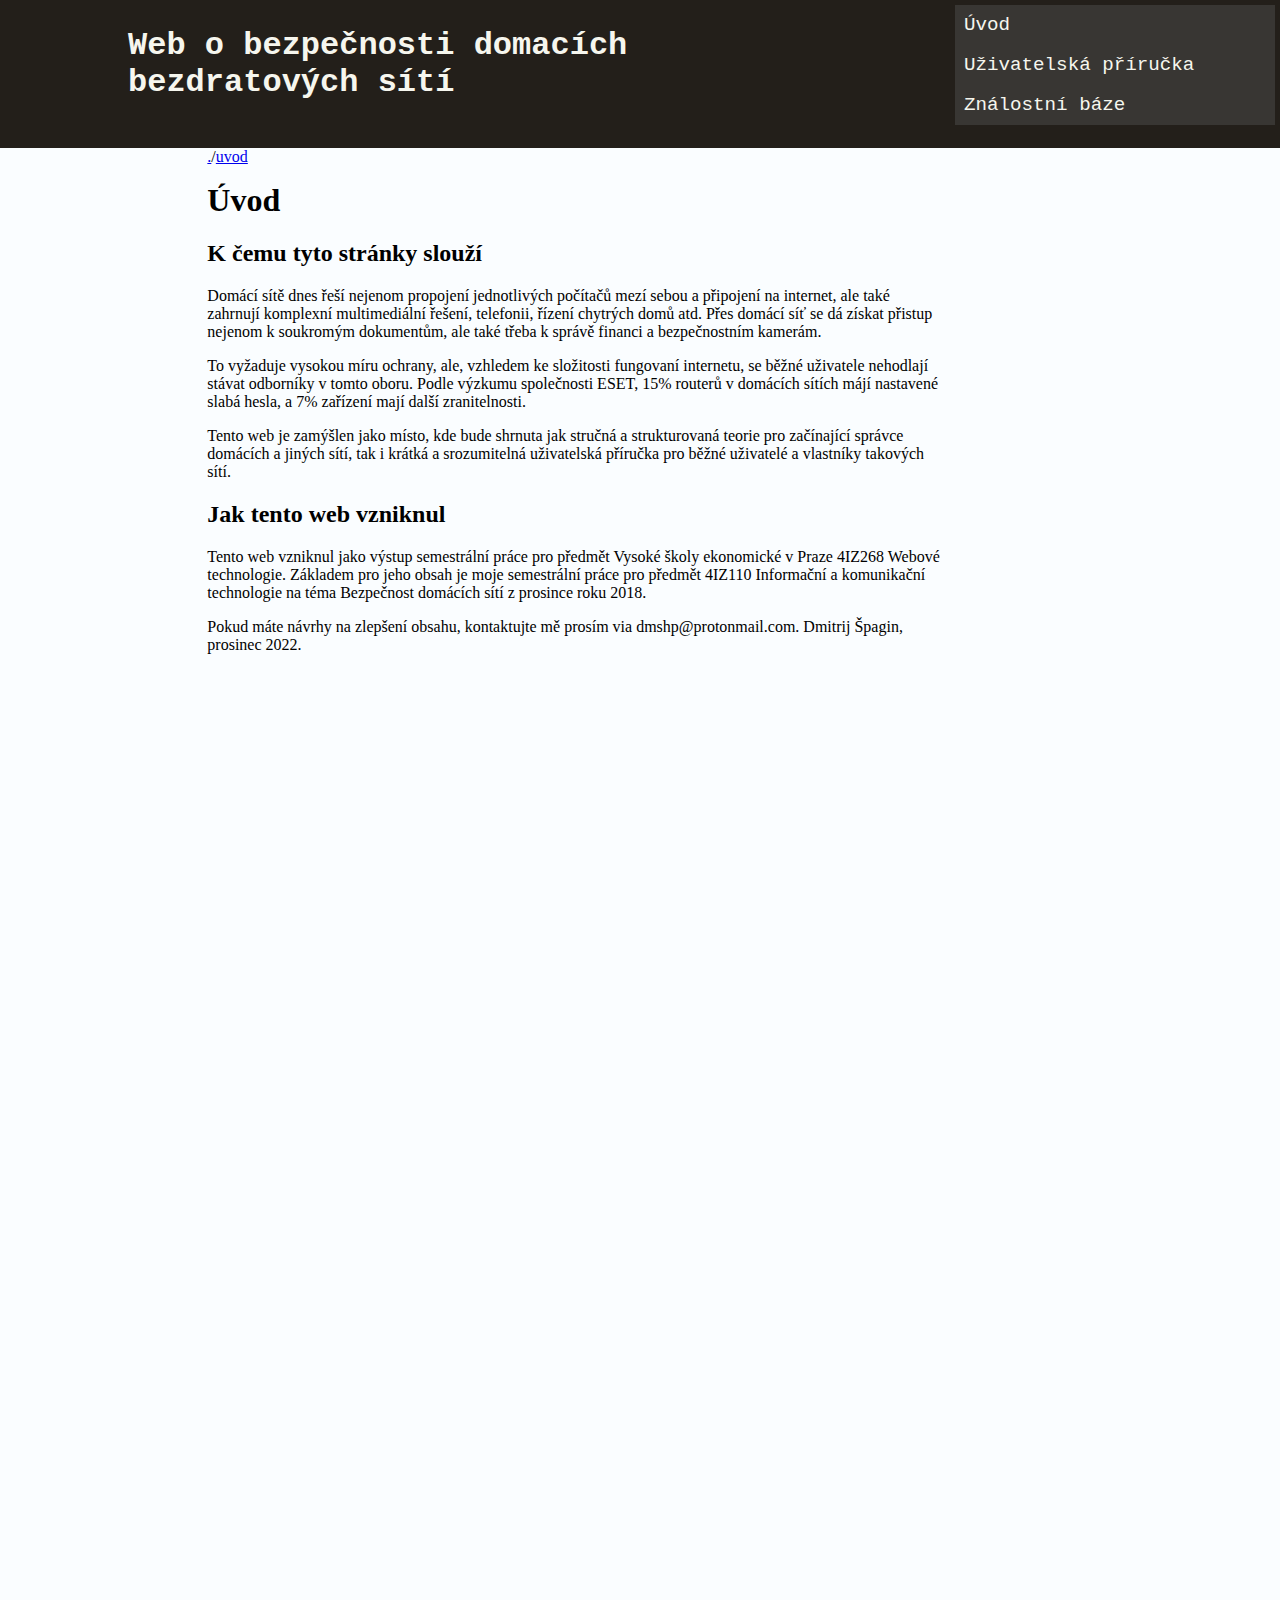
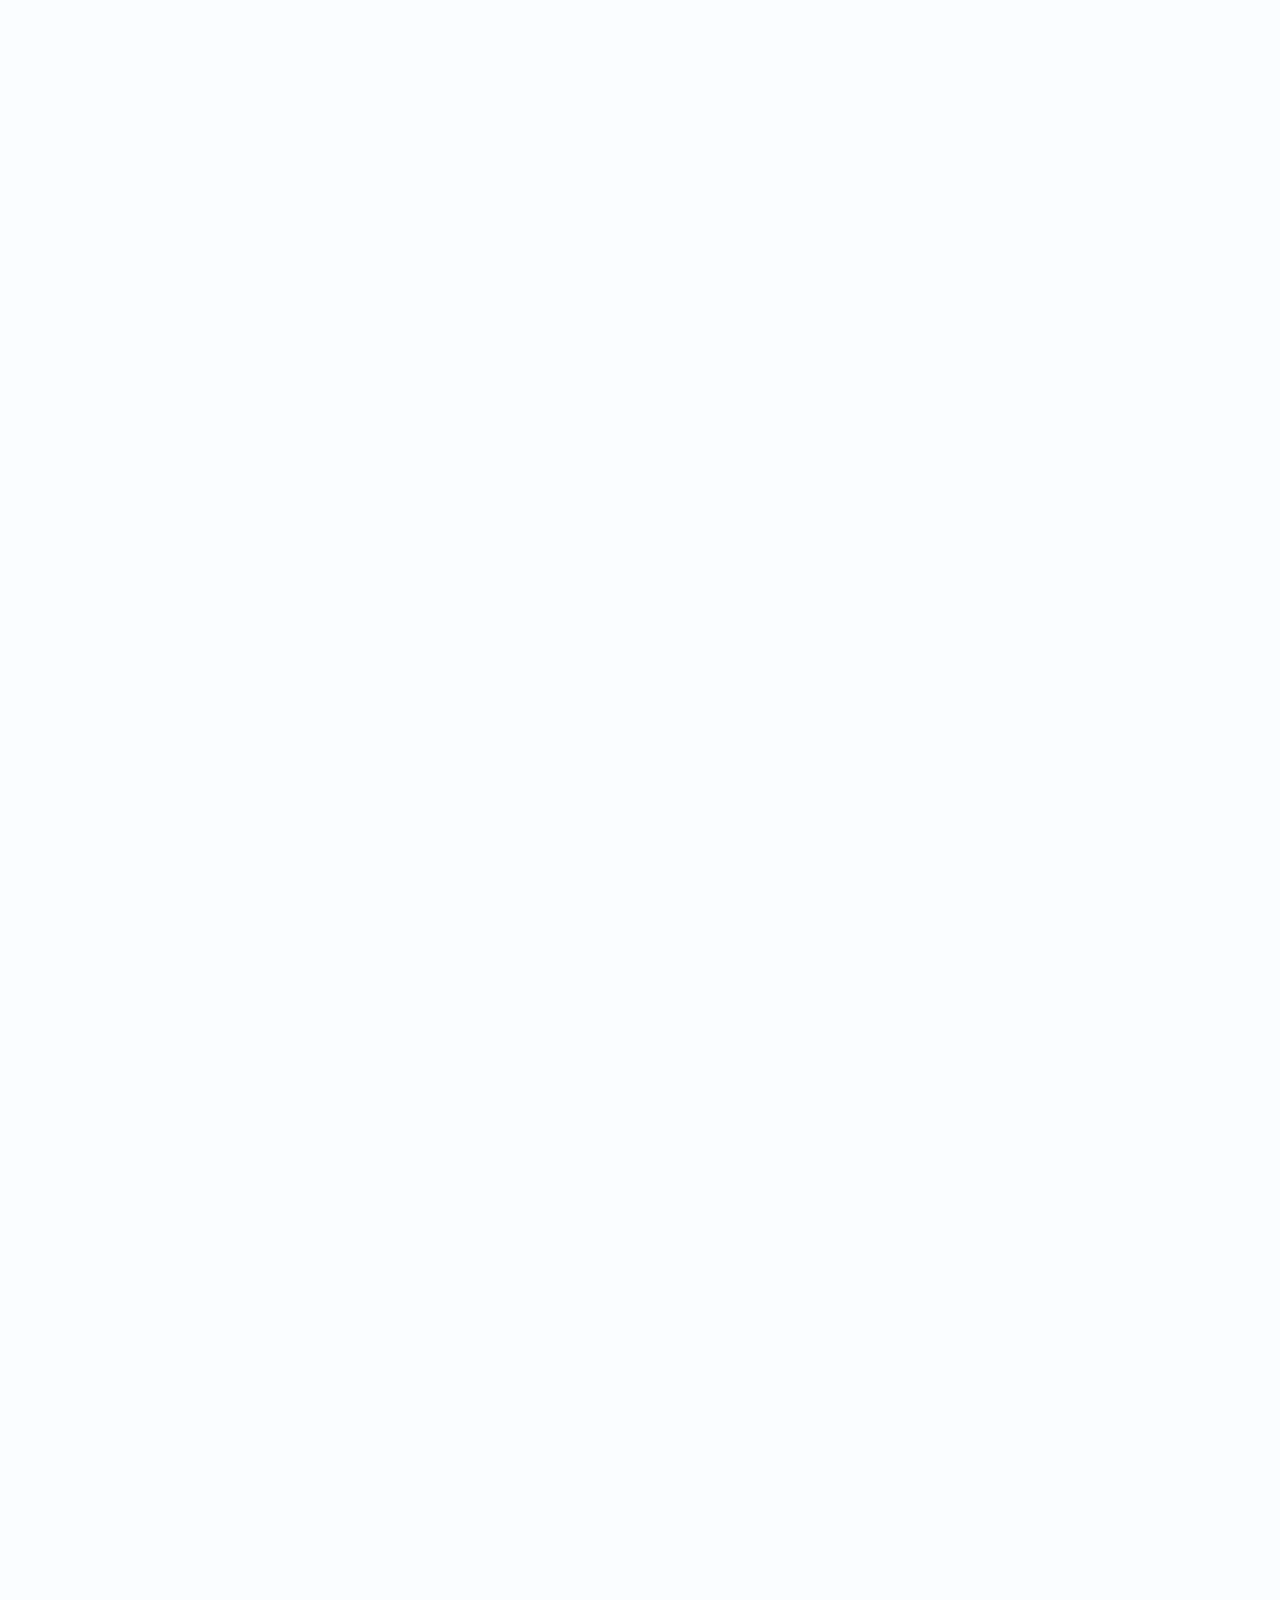
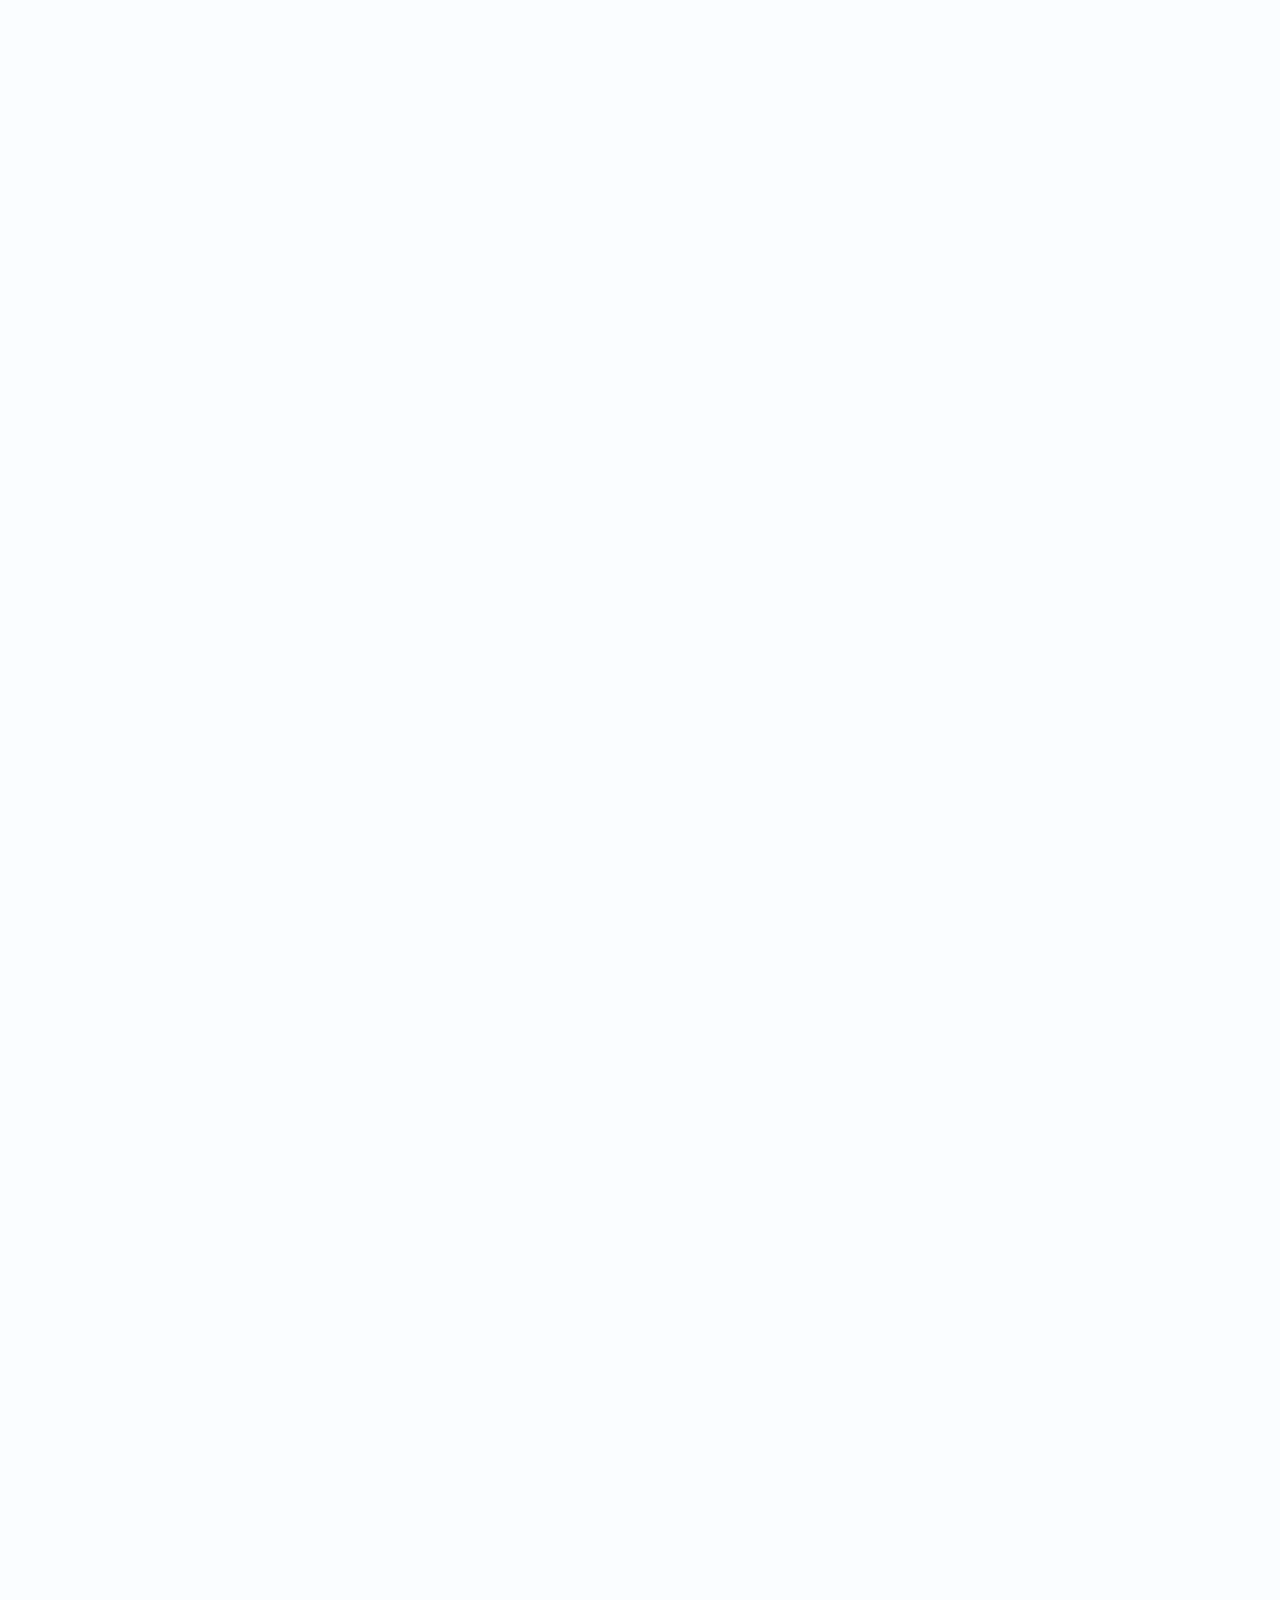
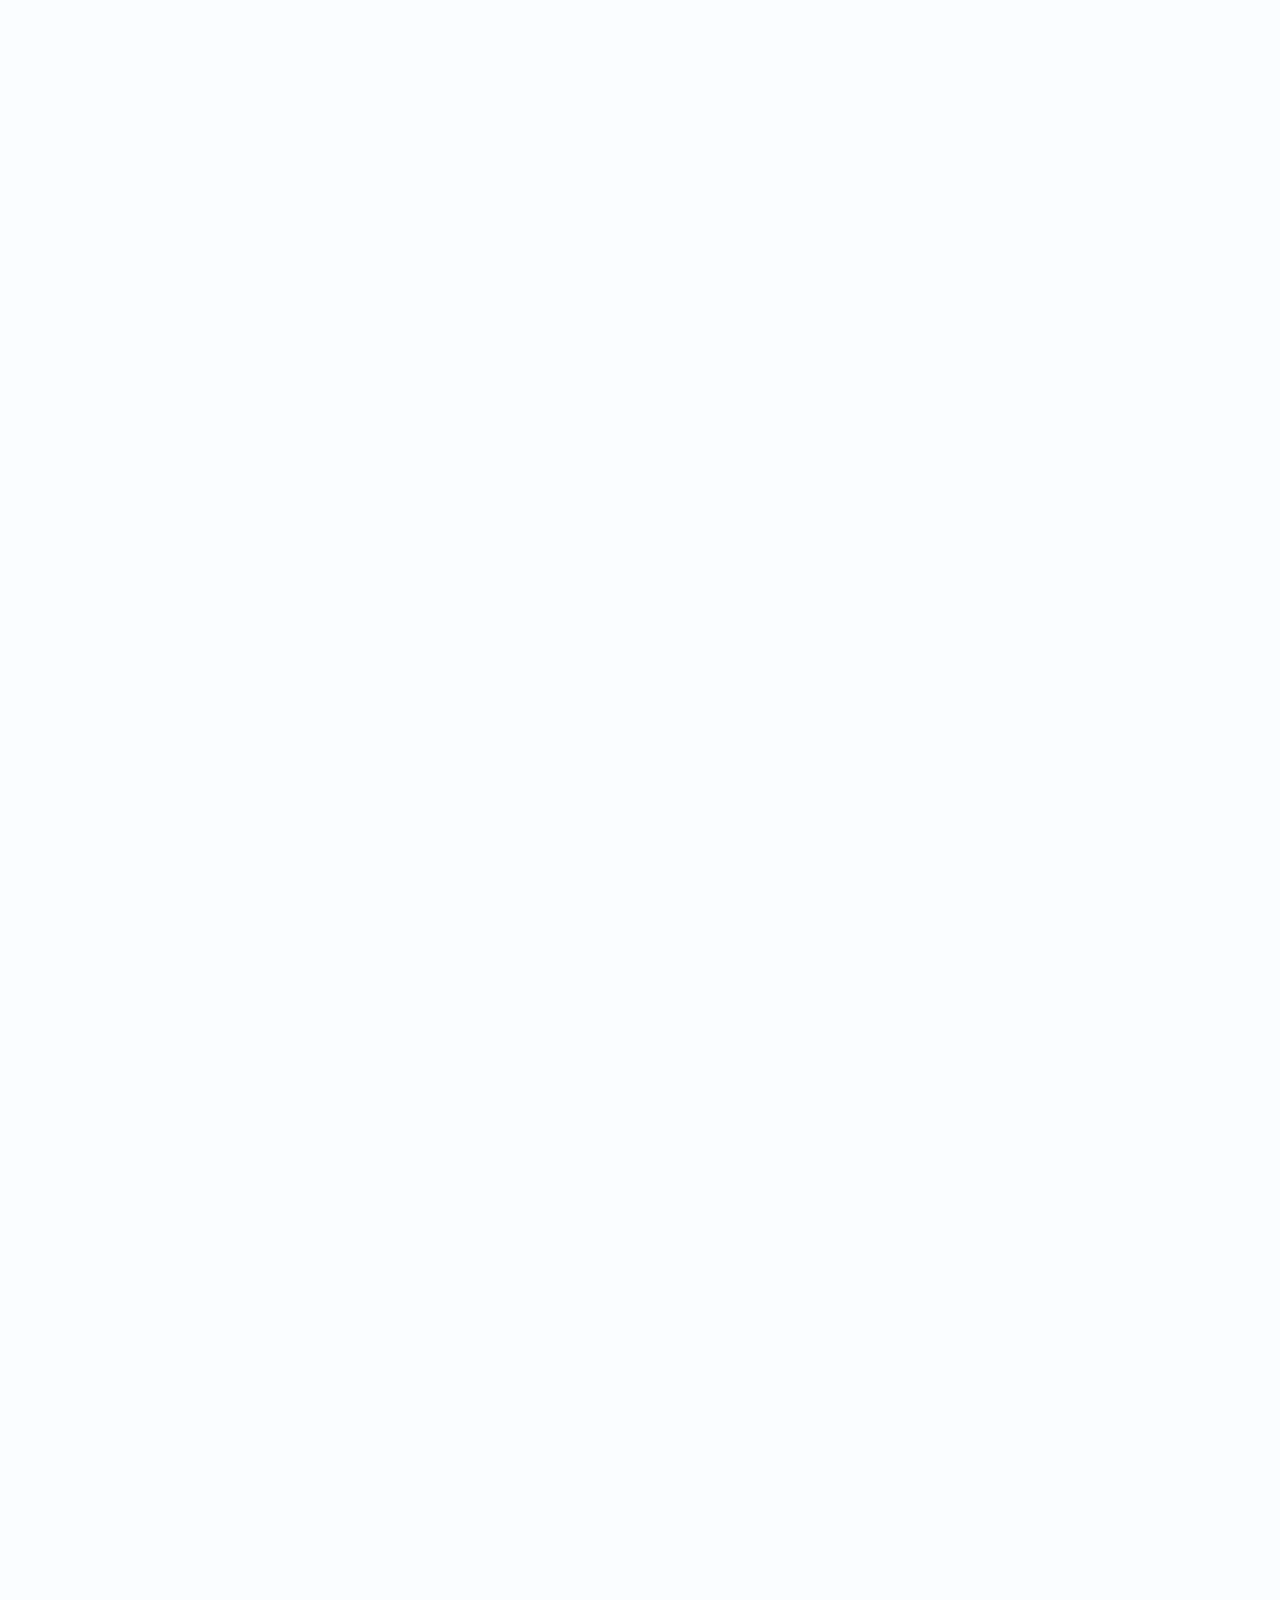
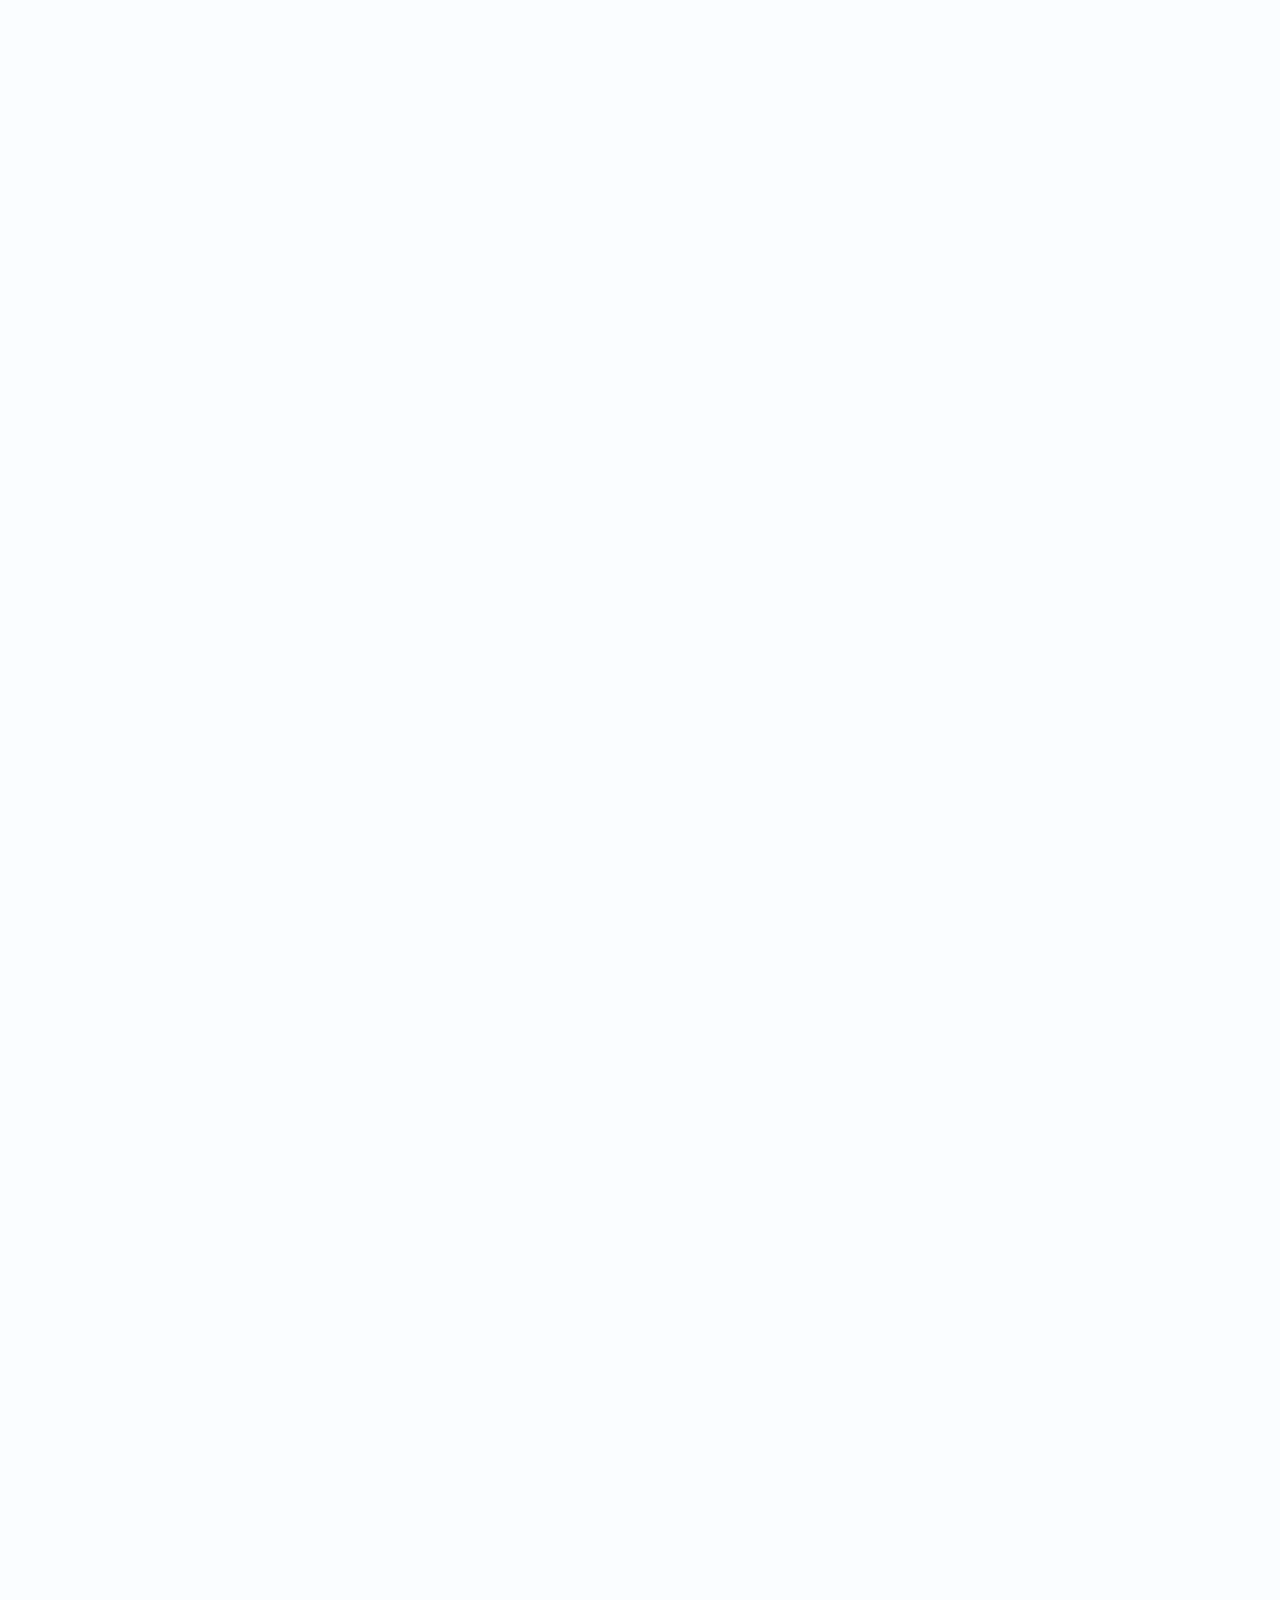
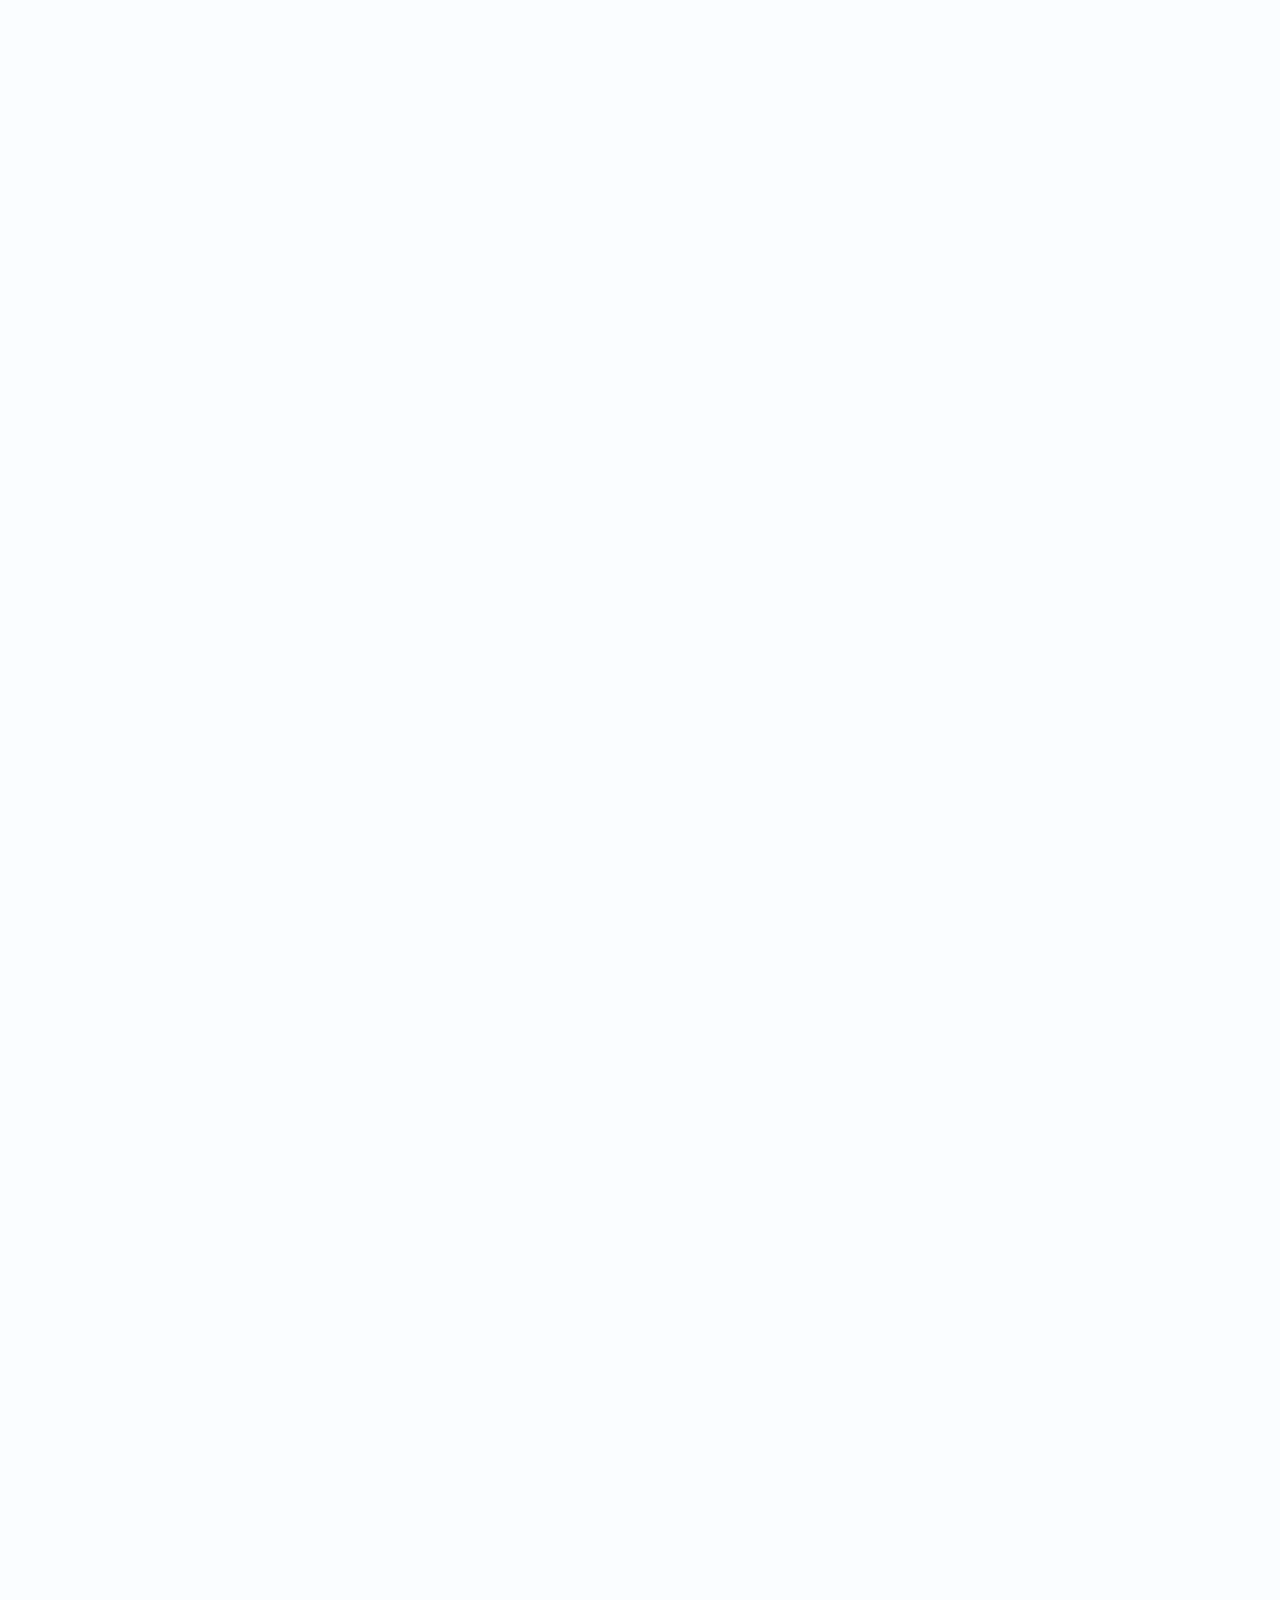
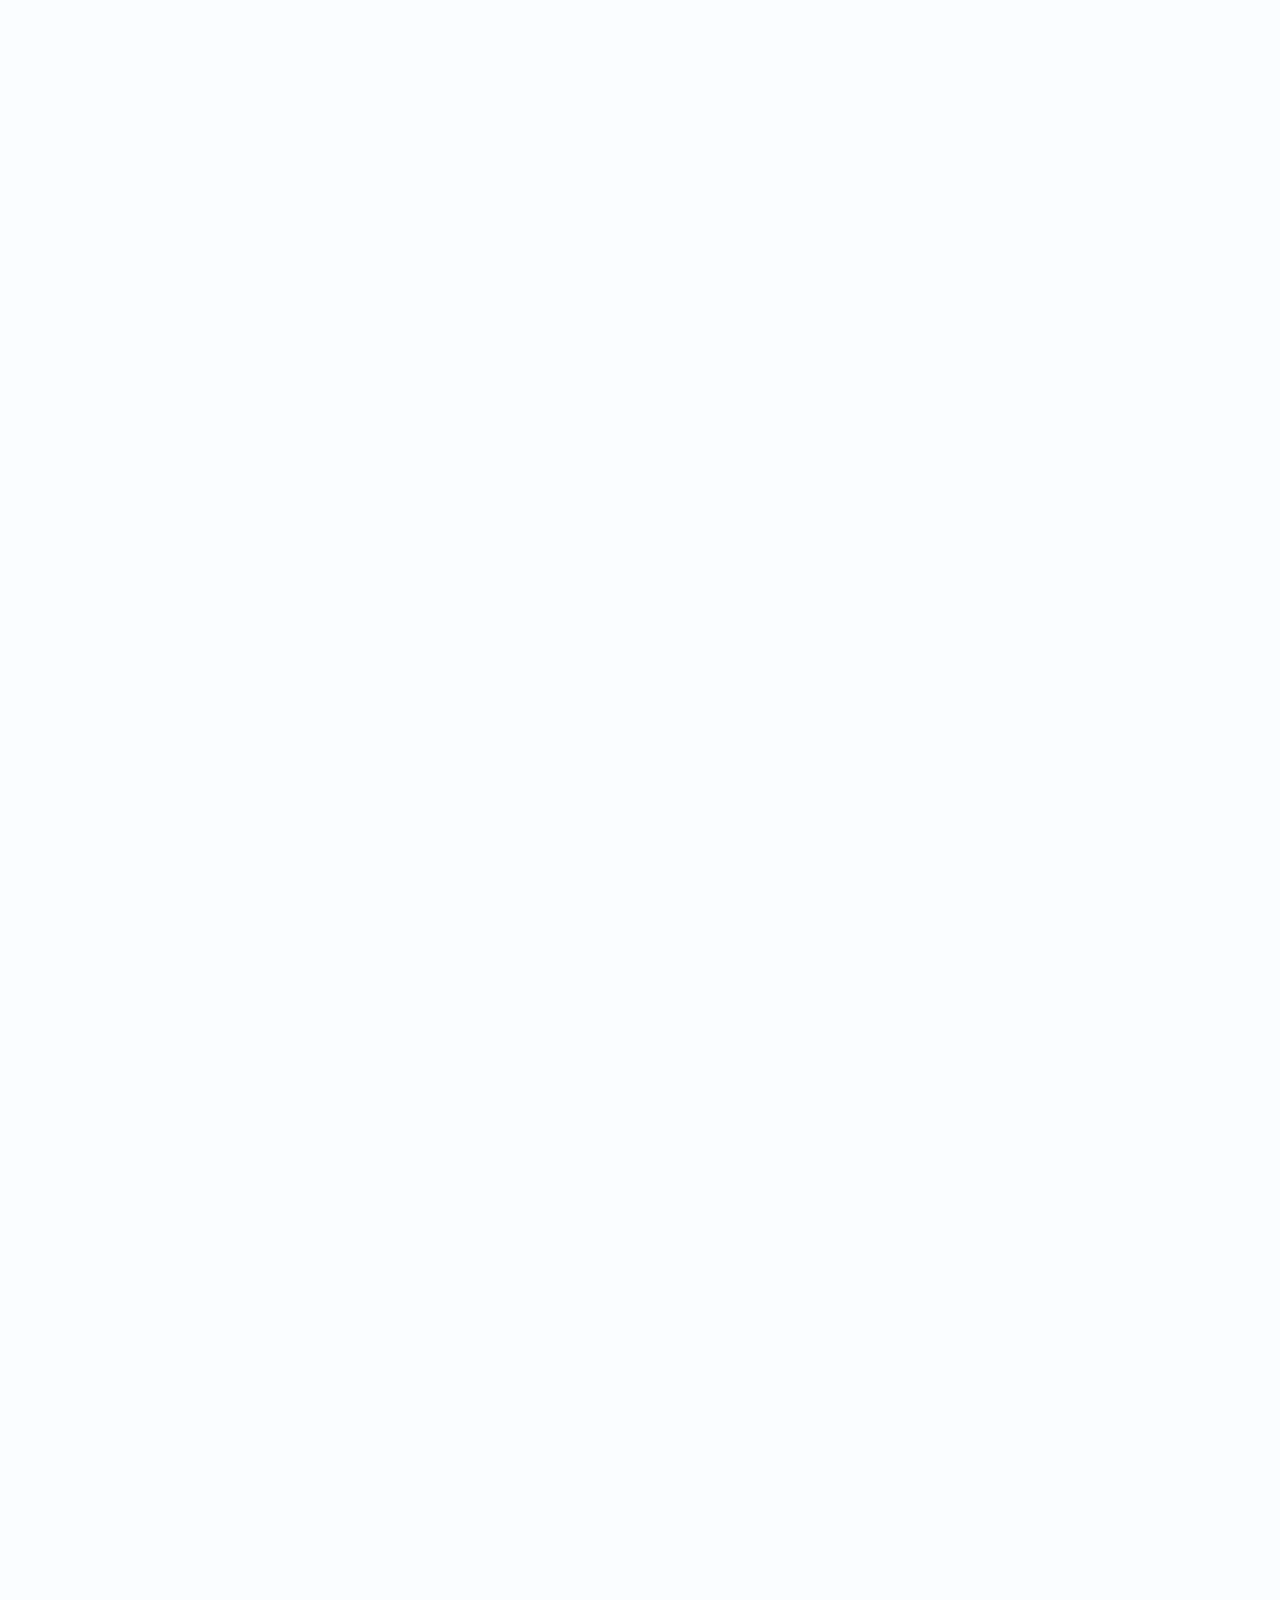
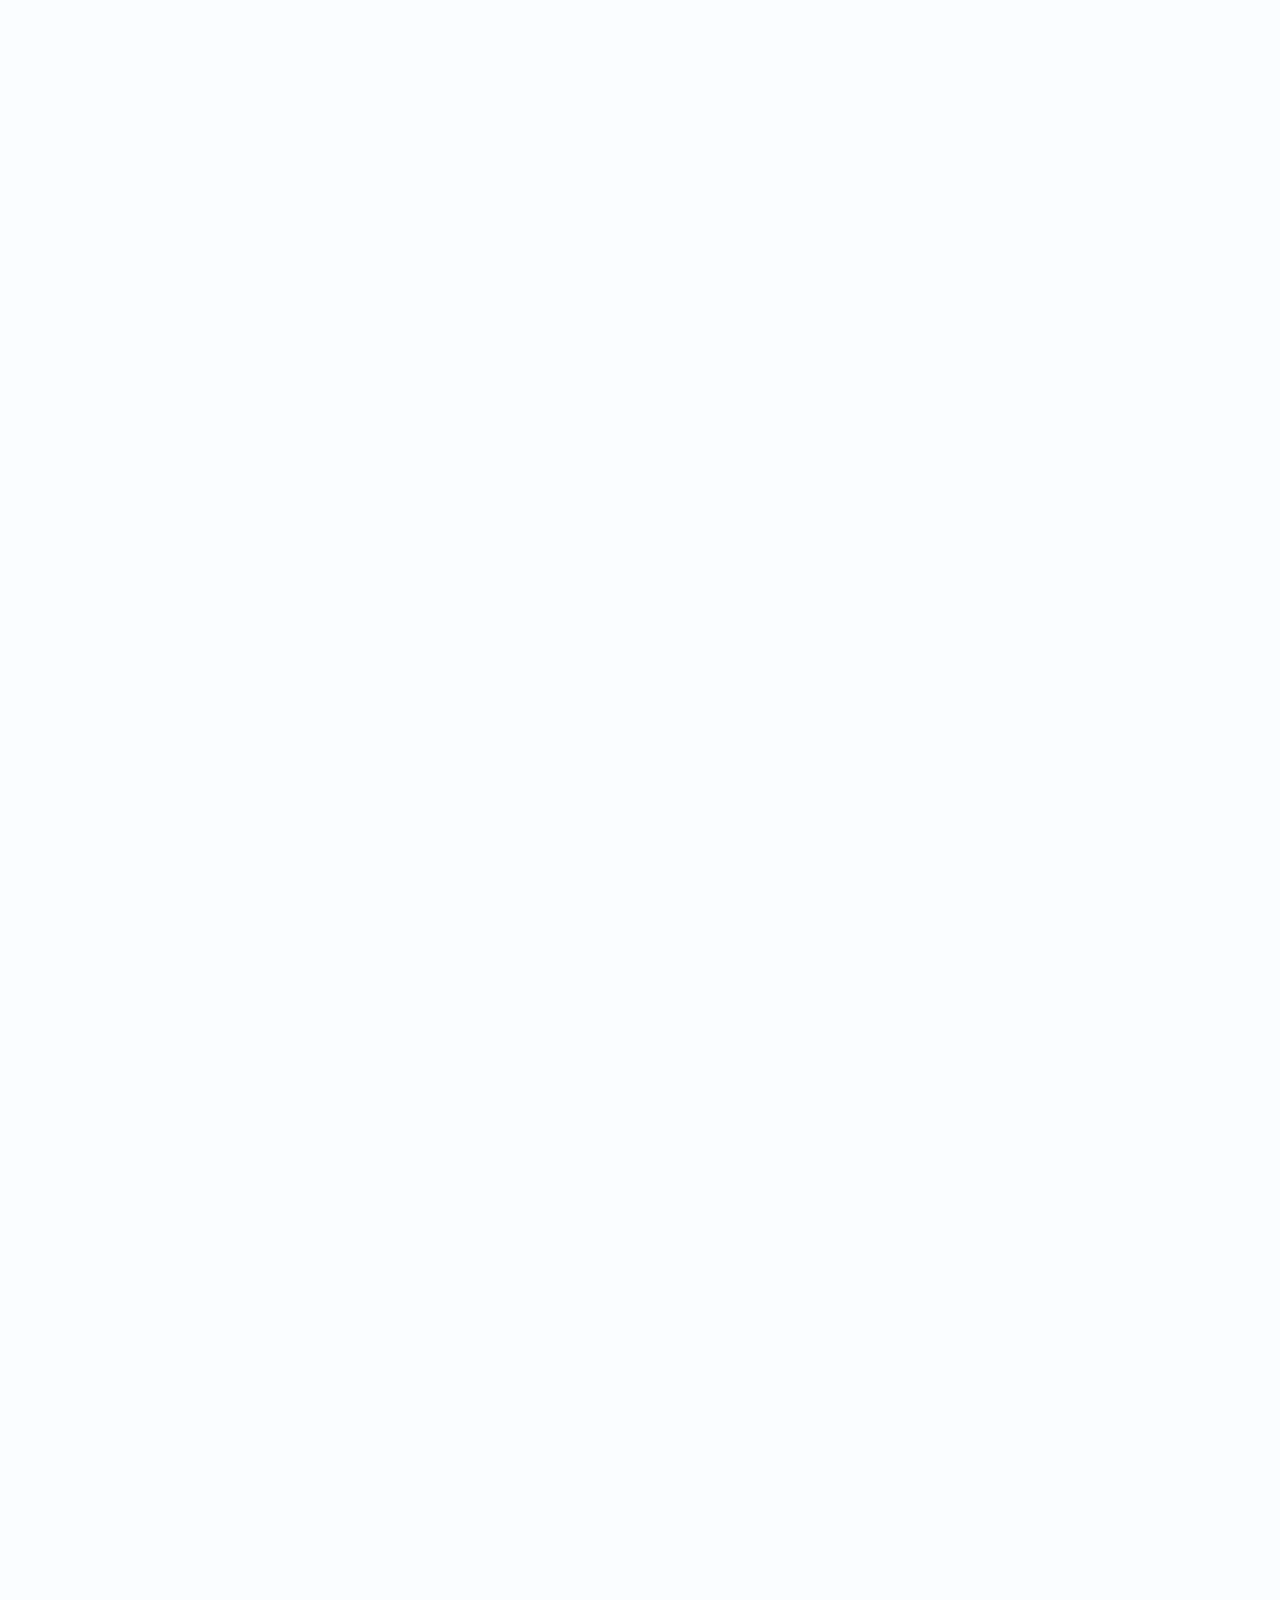
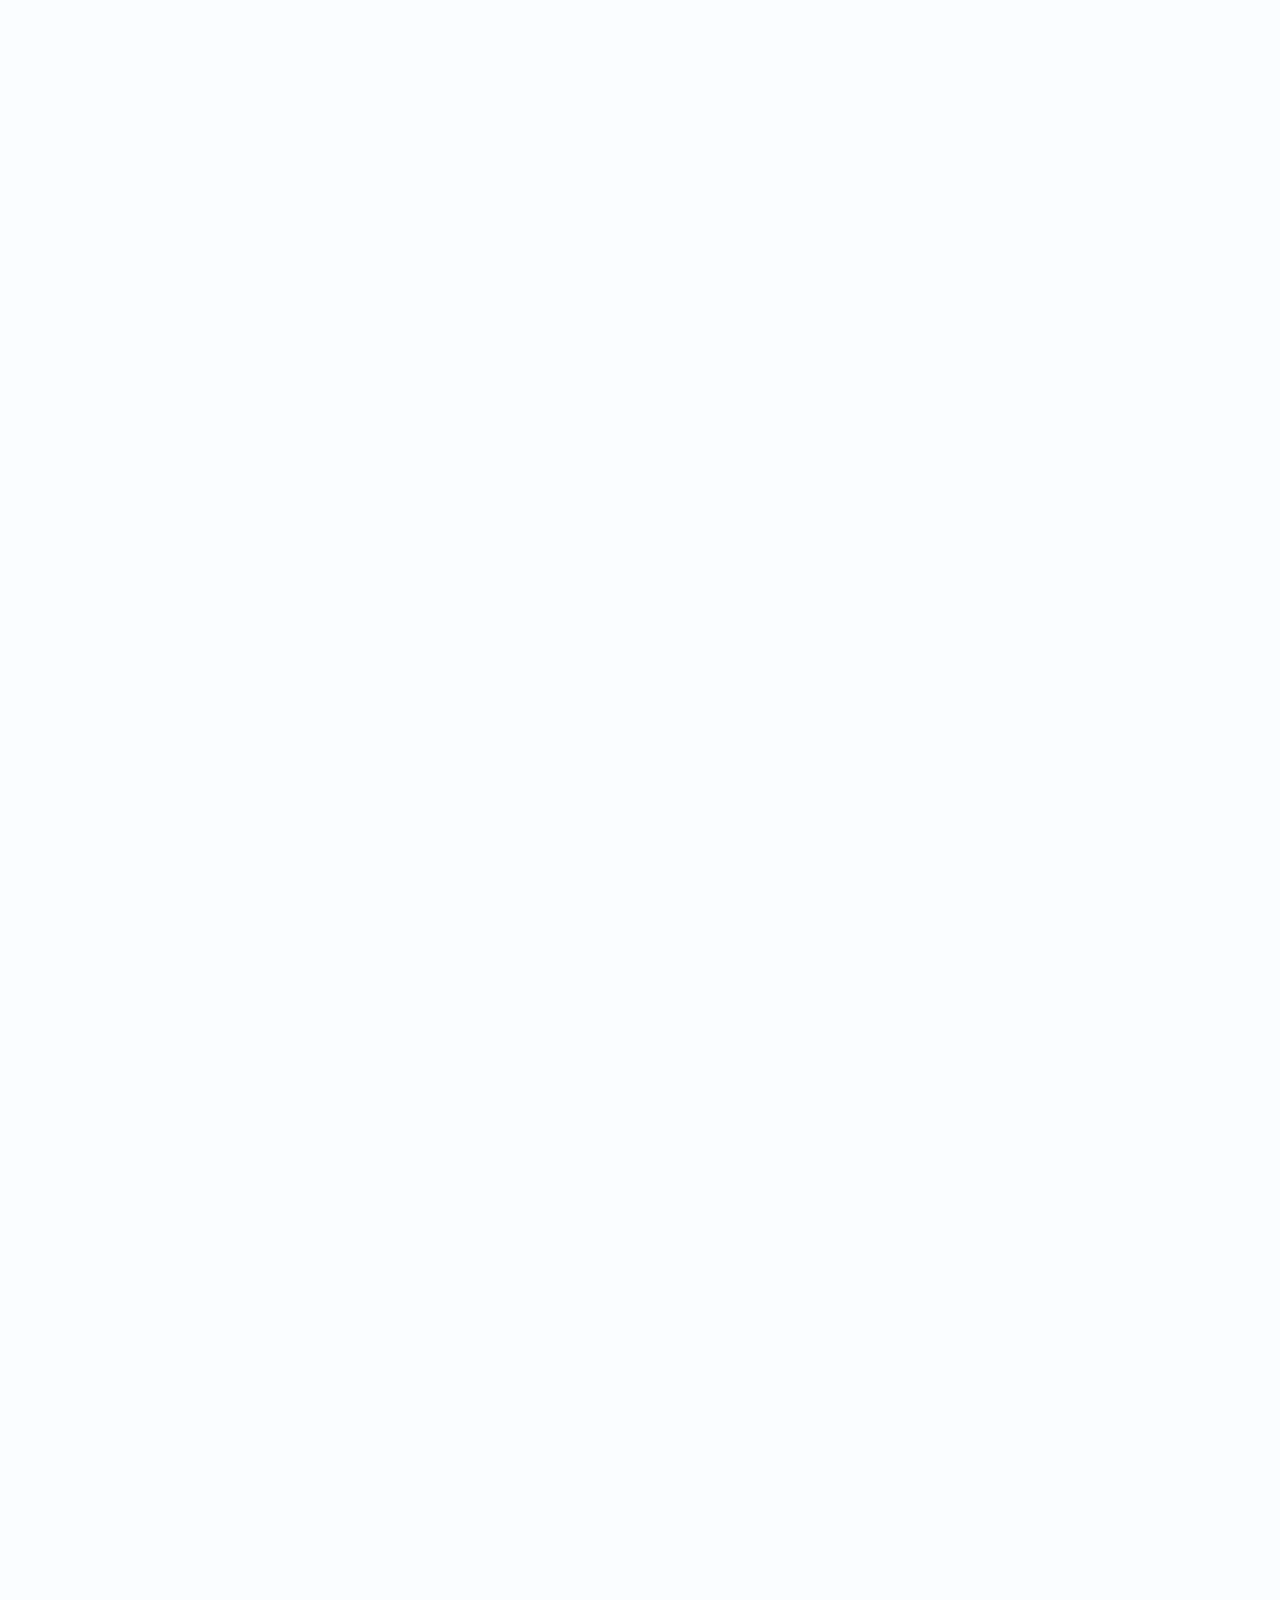
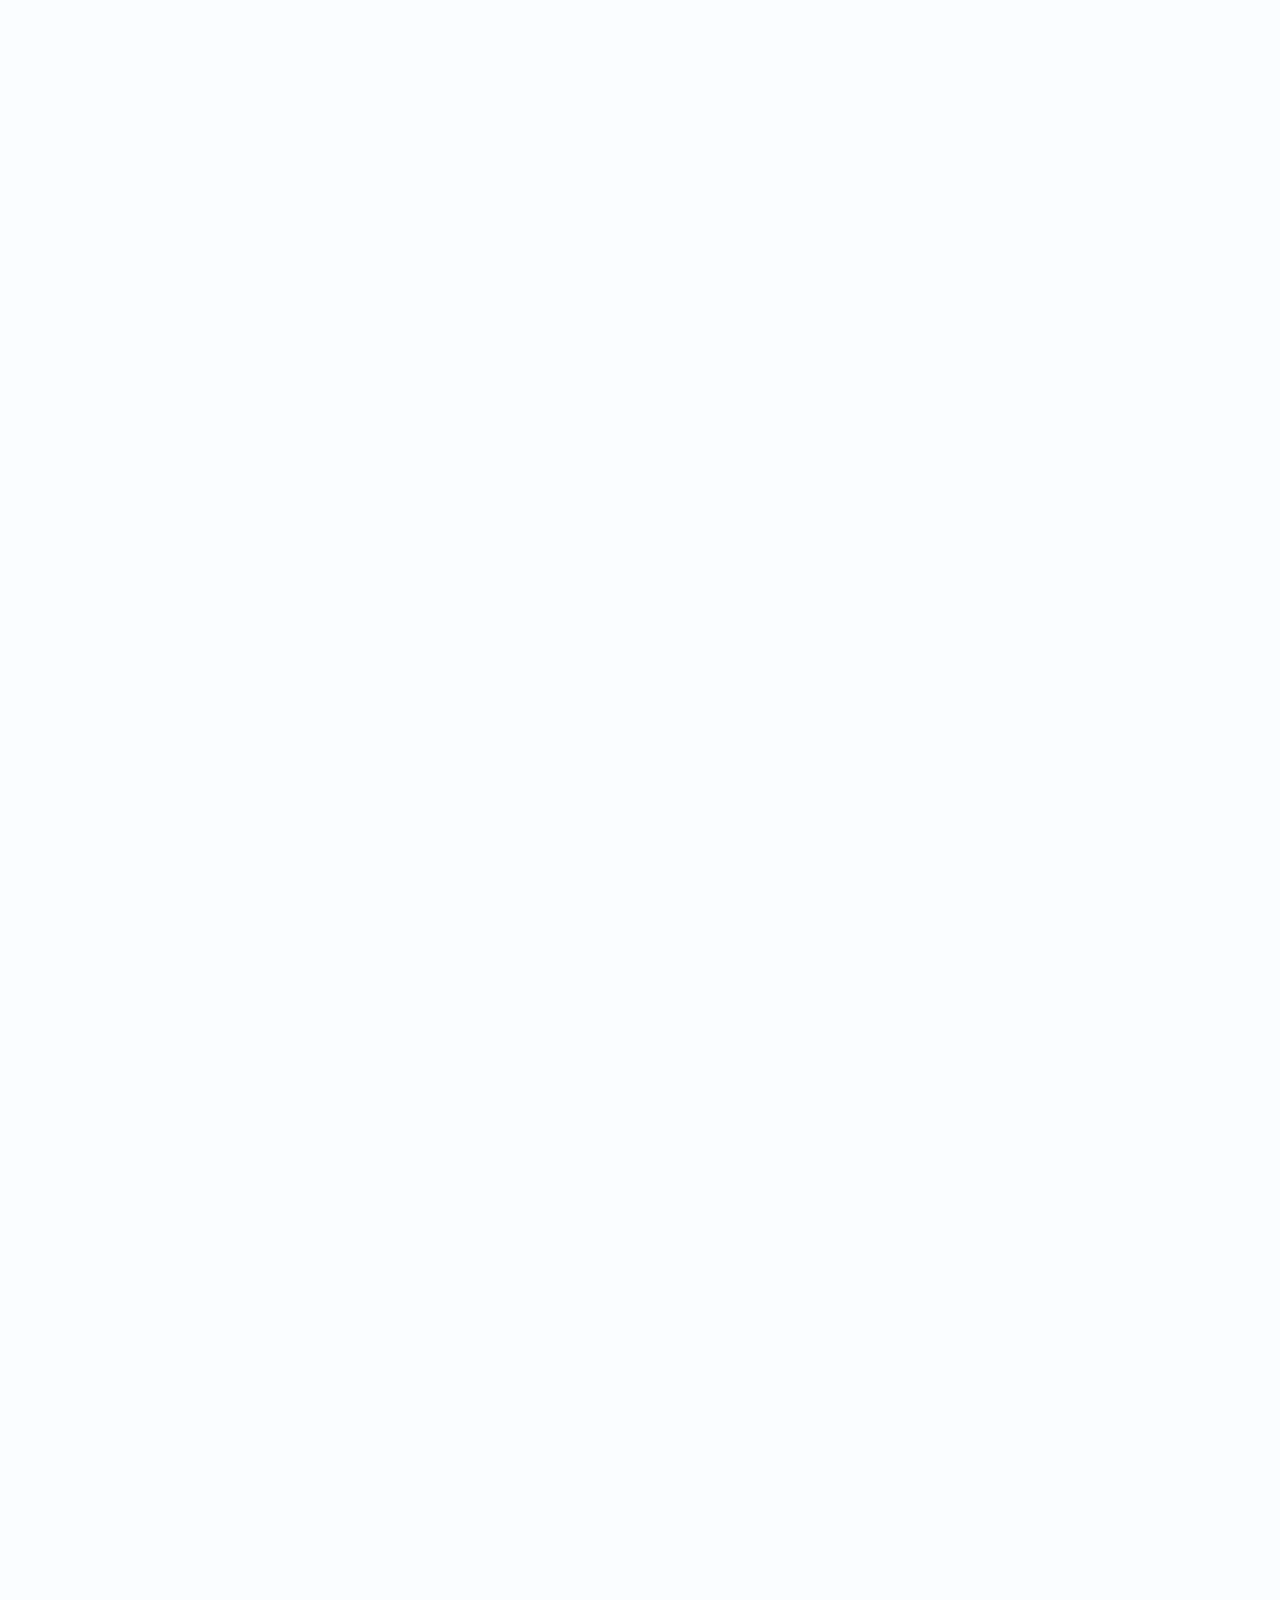
==== WEB/bezpecnost-domacich-siti/index.html @ 18c06c43 "Navigacni prvek - umisteni stranky" ====
<!DOCTYPE html>
<html lang="cs">
<head>
    <meta charset="UTF-8">
    <meta http-equiv="Refresh" content="0; url='./uvod/index.html'" />
    <meta http-equiv="X-UA-Compatible" content="IE=edge">
    <meta name="viewport" content="width=device-width, initial-scale=1.0">
    <title>Web o bezpečnosti domacích bezdratových sítí</title>
</head>
<body>
    Přesměrování na úvodní stránku
</body>
</html>
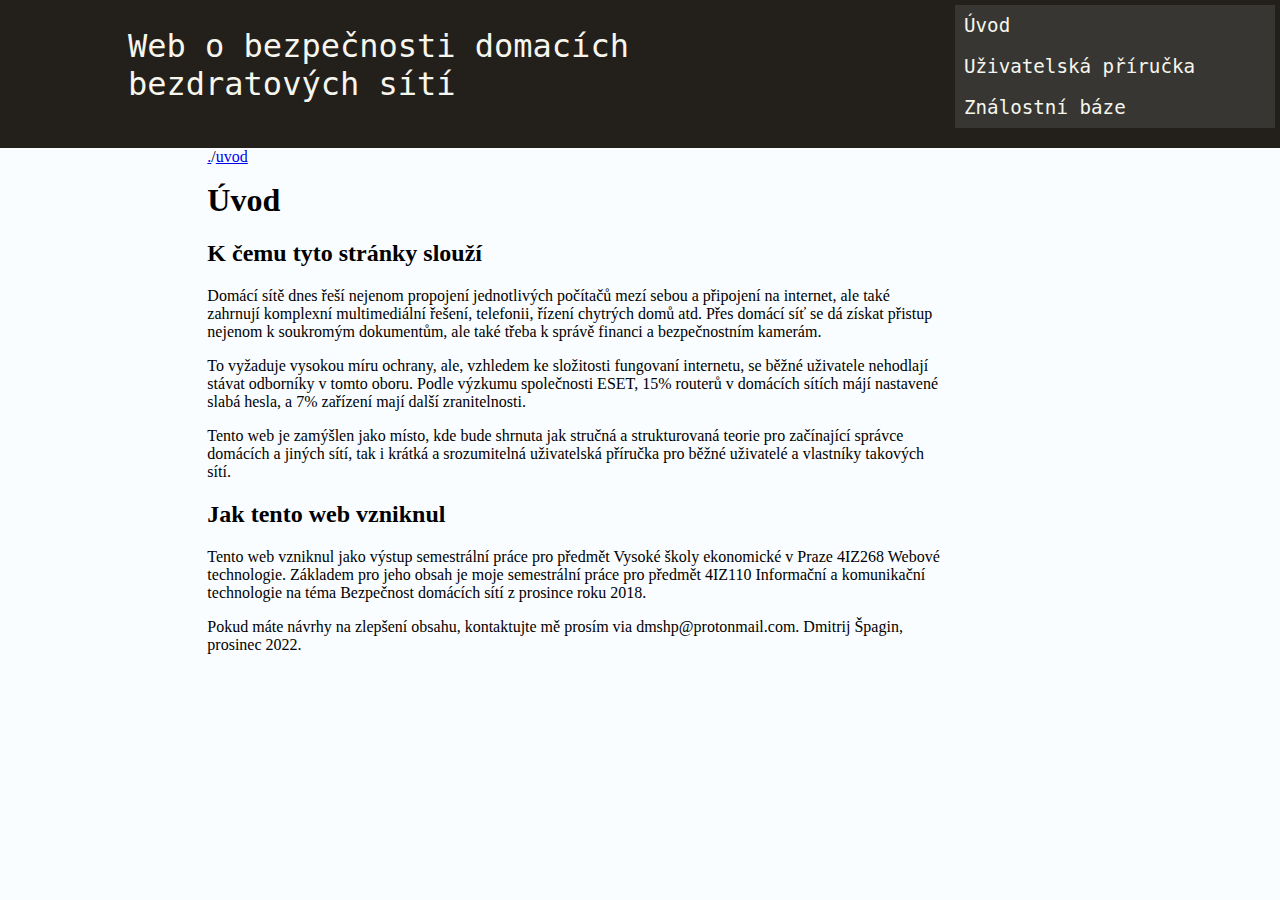
==== commit 7bc6617c: "pridani faviconu" ====
--- a/WEB/bezpecnost-domacich-siti/index.html
+++ b/WEB/bezpecnost-domacich-siti/index.html
@@ -6,6 +6,7 @@
     <meta http-equiv="X-UA-Compatible" content="IE=edge">
     <meta name="viewport" content="width=device-width, initial-scale=1.0">
     <title>Web o bezpečnosti domacích bezdratových sítí</title>
+    <link rel="icon" type="image/png" href="./assets/img/favicon.png">
 </head>
 <body>
     Přesměrování na úvodní stránku
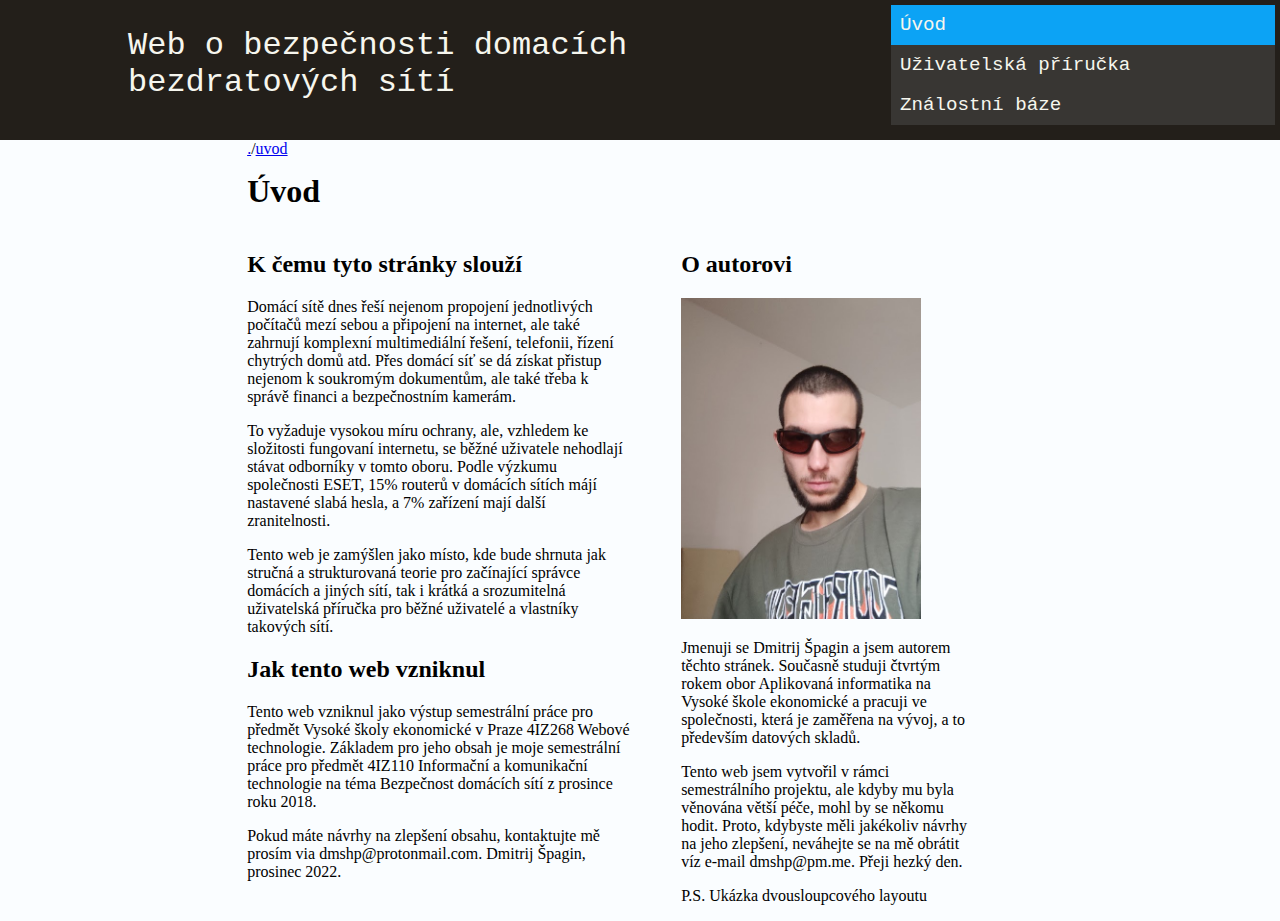
==== commit 4ae6469d: "oprava url" ====
--- a/WEB/bezpecnost-domacich-siti/index.html
+++ b/WEB/bezpecnost-domacich-siti/index.html
@@ -2,7 +2,7 @@
 <html lang="cs">
 <head>
     <meta charset="UTF-8">
-    <meta http-equiv="Refresh" content="0; url='./uvod/index.html'" />
+    <meta http-equiv="Refresh" content="0; url=./uvod/" />
     <meta http-equiv="X-UA-Compatible" content="IE=edge">
     <meta name="viewport" content="width=device-width, initial-scale=1.0">
     <title>Web o bezpečnosti domacích bezdratových sítí</title>
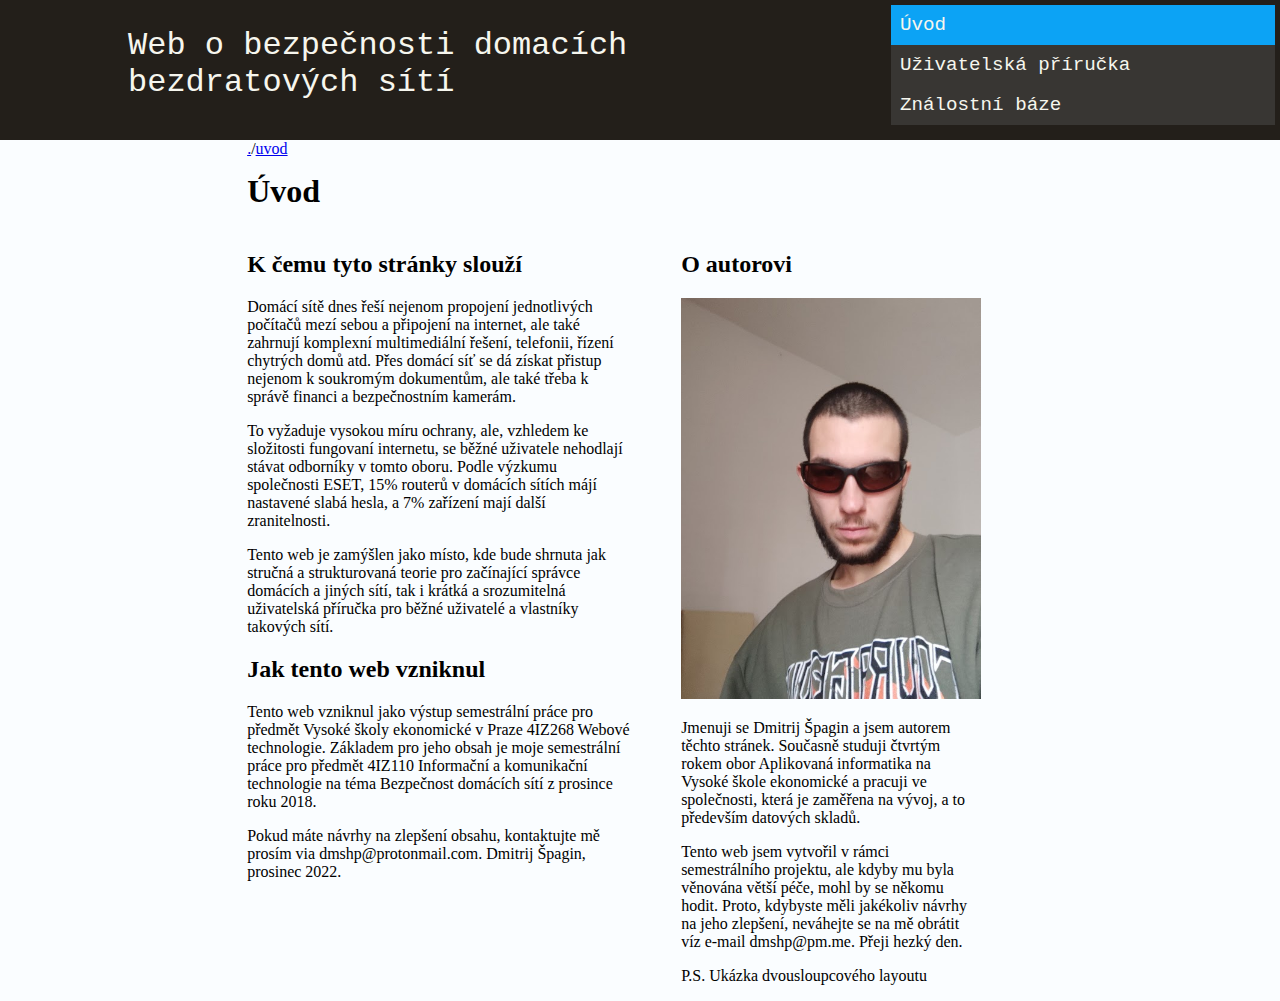
==== commit e1cd7373: "detaily" ====
--- a/WEB/bezpecnost-domacich-siti/index.html
+++ b/WEB/bezpecnost-domacich-siti/index.html
@@ -2,7 +2,7 @@
 <html lang="cs">
 <head>
     <meta charset="UTF-8">
-    <meta http-equiv="Refresh" content="0; url=./uvod/" />
+    <meta http-equiv="Refresh" content="0; url=./uvod/">
     <meta http-equiv="X-UA-Compatible" content="IE=edge">
     <meta name="viewport" content="width=device-width, initial-scale=1.0">
     <title>Web o bezpečnosti domacích bezdratových sítí</title>
